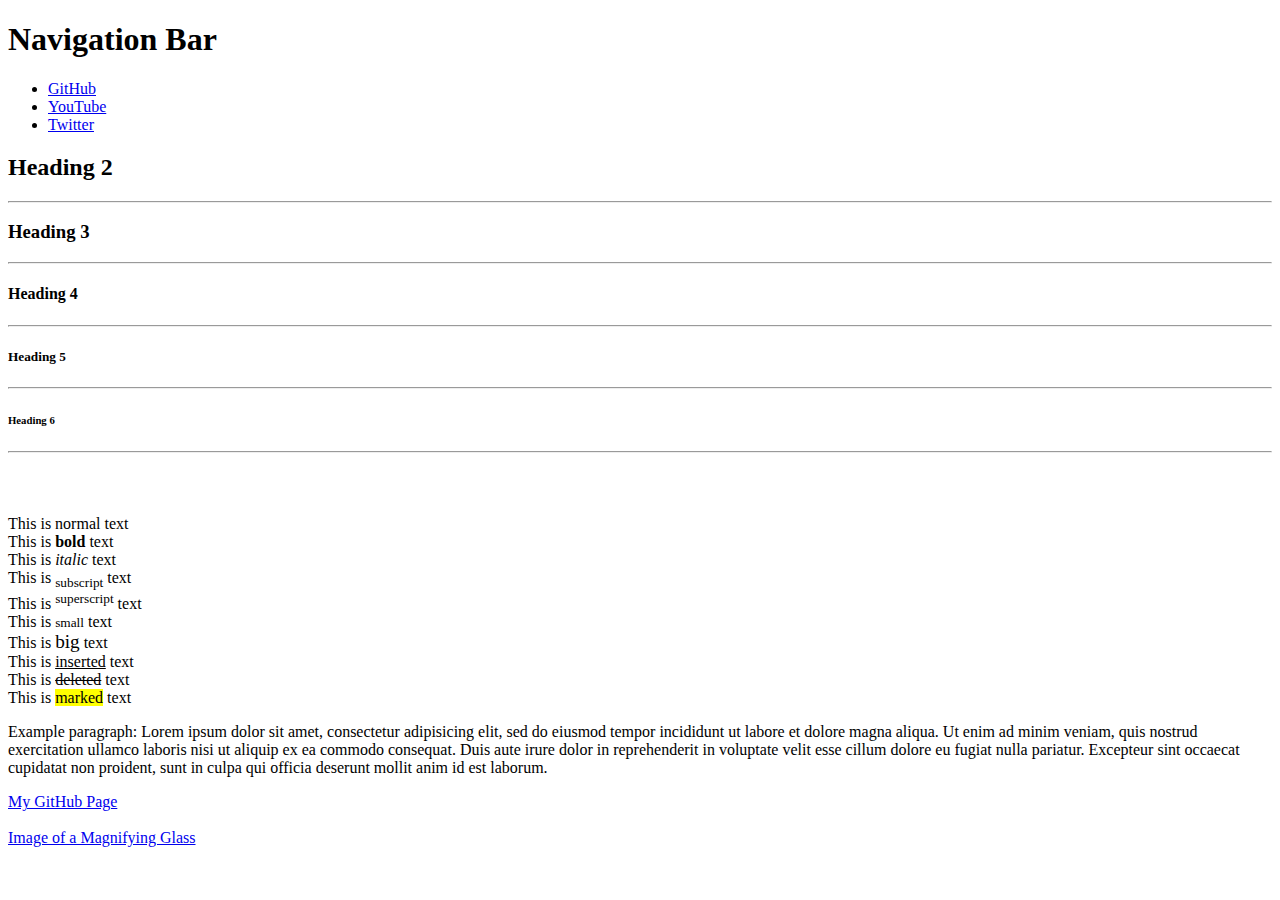
==== index.html @ 382747fb "Add files via upload" ====
<!DOCTYPE html>
<html>

	<head>

		<link rel="stylesheet" type="text/css" href="style.css">
		<title>Test Title</title>
	</head>
	<body>
		<!-- These are headings which get smaller -->
		

		<h1>Navigation Bar</h1>
		<ul>
			<li><a href="https://github.com/bob1774">GitHub</a></li>
			<li><a href="https://www.youtube.com/@sussybob">YouTube</a></li>
			<li><a href="https://twitter.com/SussyBob42069">Twitter</a></li>
		</ul>
		






		<h2>Heading 2</h2>
		<hr>
		<h3>Heading 3</h3>
		<hr>
		<h4>Heading 4</h4>
		<hr>
		<h5>Heading 5</h5>
		<hr>
		<h6>Heading 6</h6>
		<hr>
		<br><br><br>
		<!-- These are some example of modified text, such as bold and italic -->
		This is normal text <br>
		This is <b>bold</b> text <br>
		This is <i>italic</i> text <br>
		This is <sub>subscript</sub> text <br>
		This is <sup>superscript</sup> text <br>
		This is <small>small</small> text <br>
		This is <big>big</big> text <br>
		This is <ins>inserted</ins> text <br>
		This is <del>deleted</del> text <br>
		This is <mark>marked</mark> text <br>

		<!-- This is an example paragraph. If you are using sublime text you can simply type in just Lorem and then press tab to fill out this same text -->
		<p>Example paragraph: Lorem ipsum dolor sit amet, consectetur adipisicing elit, sed do eiusmod
		tempor incididunt ut labore et dolore magna aliqua. Ut enim ad minim veniam,
		quis nostrud exercitation ullamco laboris nisi ut aliquip ex ea commodo
		consequat. Duis aute irure dolor in reprehenderit in voluptate velit esse
		cillum dolore eu fugiat nulla pariatur. Excepteur sint occaecat cupidatat non
		proident, sunt in culpa qui officia deserunt mollit anim id est laborum.</p>

		<!-- This is a hyperlink which will take you to my GitHub Page which will open in a new tab -->
		<a href="https://github.com/bob1774" target =_blank>My GitHub Page</a>
		<br>
		<br>
		<a href="Magnifying_Glass.png" download>Image of a Magnifying Glass</a>

</html>
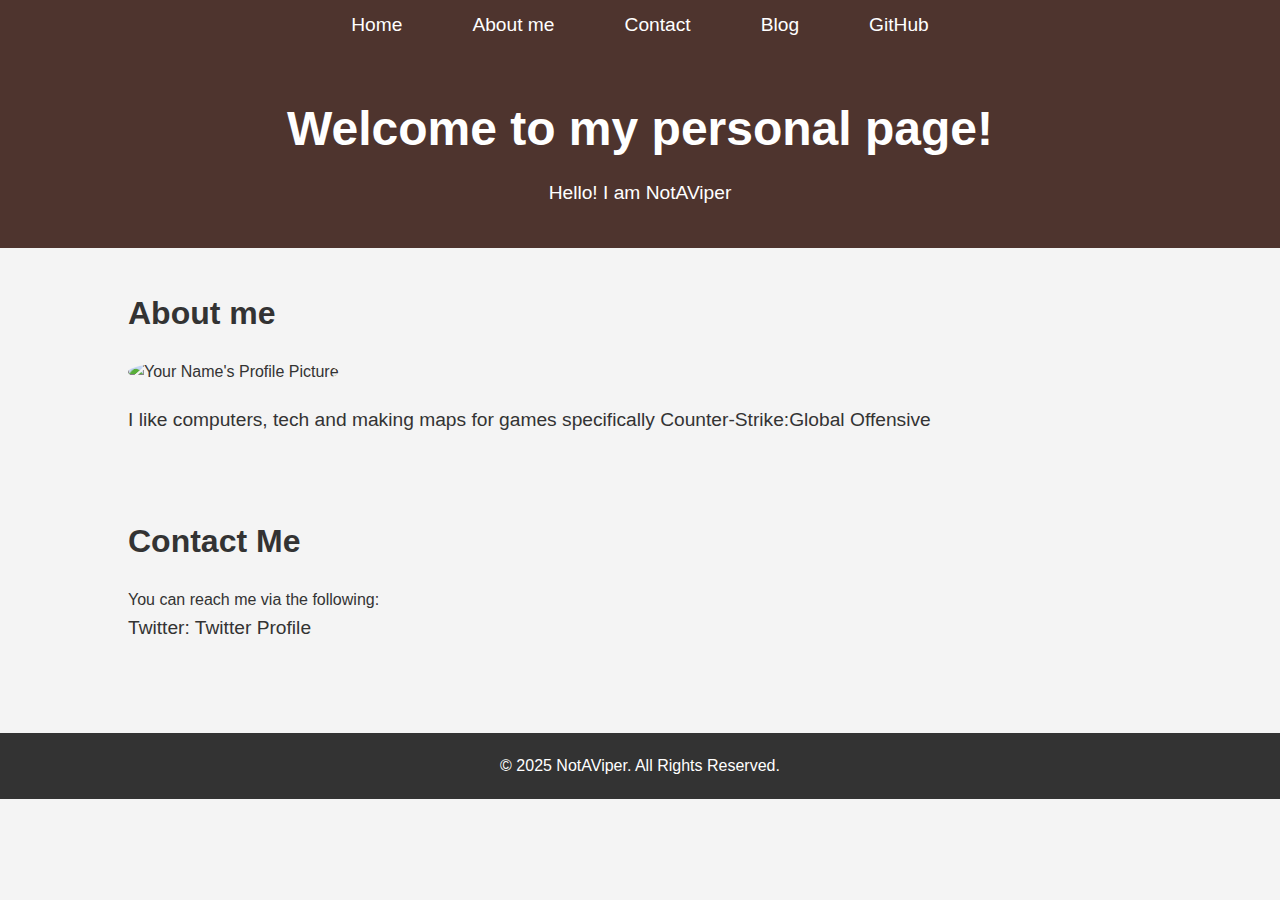
==== commit 4adab667: "Add files via upload" ====
--- a/index.html
+++ b/index.html
@@ -1,63 +1,55 @@
 <!DOCTYPE html>
-<html>
+<html lang="en">
+<head>
+    <meta charset="UTF-8">
+    <meta name="viewport" content="width=device-width, initial-scale=1.0">
+    <meta http-equiv="X-UA-Compatible" content="ie=edge">
+    <title>Welcome!</title>
+    <link rel="stylesheet" href="styles.css">
+</head>
+<body>
 
-	<head>
+    <!-- Sidebar Navigation -->
+    <nav class="sidebar">
+        <ul>
+            <li><a href="index.html">Home</a></li>
+            <li><a href="Za mene.html">About me</a></li>
+            <li><a href="#contact">Contact</a></li>
+            <li><a href="https://your-blog.com" target="_blank">Blog</a></li>
+            <li><a href="https://github.com/NotAViper" target="_blank">GitHub</a></li>
+        </ul>
+    </nav>
 
-		<link rel="stylesheet" type="text/css" href="style.css">
-		<title>Test Title</title>
-	</head>
-	<body>
-		<!-- These are headings which get smaller -->
-		
+    <header>
+        <div class="container">
+            <h1>Welcome to my personal page!</h1>
+            <p>Hello! I am NotAViper</p>
+        </div>
+    </header>
 
-		<h1>Navigation Bar</h1>
-		<ul>
-			<li><a href="https://github.com/bob1774">GitHub</a></li>
-			<li><a href="https://www.youtube.com/@sussybob">YouTube</a></li>
-			<li><a href="https://twitter.com/SussyBob42069">Twitter</a></li>
-		</ul>
-		
+    <section id="about" class="about-me">
+        <div class="container">
+            <h2>About me</h2>
+            <img src="profile.jpg" alt="Your Name's Profile Picture" class="profile-img">
+            <p>I like computers, tech and making maps for games specifically Counter-Strike:Global Offensive</p>
+        </div>
+    </section>
 
+    <section id="contact" class="contact">
+        <div class="container">
+            <h2>Contact Me</h2>
+            <p>You can reach me via the following:</p>
+            <ul>
+                <li>Twitter: <a href="https://twitter.com/NotADamnViper" target="_blank">Twitter Profile</a></li>
+            </ul>
+        </div>
+    </section>
 
+    <footer>
+        <div class="container">
+            <p>&copy; 2025 NotAViper. All Rights Reserved.</p>
+        </div>
+    </footer>
 
-
-
-
-		<h2>Heading 2</h2>
-		<hr>
-		<h3>Heading 3</h3>
-		<hr>
-		<h4>Heading 4</h4>
-		<hr>
-		<h5>Heading 5</h5>
-		<hr>
-		<h6>Heading 6</h6>
-		<hr>
-		<br><br><br>
-		<!-- These are some example of modified text, such as bold and italic -->
-		This is normal text <br>
-		This is <b>bold</b> text <br>
-		This is <i>italic</i> text <br>
-		This is <sub>subscript</sub> text <br>
-		This is <sup>superscript</sup> text <br>
-		This is <small>small</small> text <br>
-		This is <big>big</big> text <br>
-		This is <ins>inserted</ins> text <br>
-		This is <del>deleted</del> text <br>
-		This is <mark>marked</mark> text <br>
-
-		<!-- This is an example paragraph. If you are using sublime text you can simply type in just Lorem and then press tab to fill out this same text -->
-		<p>Example paragraph: Lorem ipsum dolor sit amet, consectetur adipisicing elit, sed do eiusmod
-		tempor incididunt ut labore et dolore magna aliqua. Ut enim ad minim veniam,
-		quis nostrud exercitation ullamco laboris nisi ut aliquip ex ea commodo
-		consequat. Duis aute irure dolor in reprehenderit in voluptate velit esse
-		cillum dolore eu fugiat nulla pariatur. Excepteur sint occaecat cupidatat non
-		proident, sunt in culpa qui officia deserunt mollit anim id est laborum.</p>
-
-		<!-- This is a hyperlink which will take you to my GitHub Page which will open in a new tab -->
-		<a href="https://github.com/bob1774" target =_blank>My GitHub Page</a>
-		<br>
-		<br>
-		<a href="Magnifying_Glass.png" download>Image of a Magnifying Glass</a>
-
-</html>+</body>
+</html>
--- a/styles.css
+++ b/styles.css
@@ -0,0 +1,126 @@
+/* General Reset */
+* {
+    margin: 0;
+    padding: 0;
+    box-sizing: border-box;
+}
+
+/* Body Styles */
+body {
+    font-family: Arial, sans-serif;
+    line-height: 1.6;
+    background-color: #f4f4f4;  /* Lighter background color for the rest of the page */
+    color: #333;  /* Default text color */
+}
+
+/* Sidebar Styles */
+.sidebar {
+    background-color: #4e342e;  /* Dark brown for sidebar */
+    width: 100%;
+    padding: 10px 0;
+    position: sticky;
+    top: 0;
+    z-index: 10;
+}
+
+.sidebar ul {
+    display: flex;
+    justify-content: center;
+    list-style-type: none;
+}
+
+.sidebar ul li {
+    margin: 0 15px;
+}
+
+.sidebar ul li a {
+    color: #fff;
+    text-decoration: none;
+    font-size: 1.2em;
+    padding: 10px 20px;
+}
+
+.sidebar ul li a:hover {
+    background-color: #5e4b42;  /* Lighter brown hover effect */
+    border-radius: 5px;
+}
+
+/* Container (for consistent width) */
+.container {
+    width: 80%;
+    margin: 0 auto;
+    max-width: 1200px;
+}
+
+/* Header Styles */
+header {
+    background-color: #4e342e;  /* Dark brown header */
+    color: #fff;
+    text-align: center;
+    padding: 40px 0;
+}
+
+header h1 {
+    font-size: 3em;
+    margin-bottom: 10px;
+}
+
+header p {
+    font-size: 1.2em;
+}
+
+/* About Me Section */
+section {
+    padding: 40px 0;
+}
+
+section h2 {
+    font-size: 2em;
+    margin-bottom: 20px;
+}
+
+.about-me p {
+    font-size: 1.2em;
+}
+
+/* Profile Image Styles */
+.profile-img {
+    width: 150px;
+    height: 150px;
+    border-radius: 50%;
+    margin-bottom: 20px;
+    object-fit: cover;
+}
+
+/* Contact Section */
+.contact ul {
+    list-style-type: none;
+    padding: 0;
+}
+
+.contact ul li {
+    font-size: 1.2em;
+    margin-bottom: 10px;
+}
+
+.contact a {
+    color: #333;  /* Dark text color for readability */
+    text-decoration: none;
+}
+
+.contact a:hover {
+    text-decoration: underline;
+}
+
+/* Footer Styles */
+footer {
+    background-color: #333;  /* Dark footer */
+    color: #fff;
+    text-align: center;
+    padding: 20px 0;
+    margin-top: 40px;
+}
+
+footer p {
+    font-size: 1em;
+}
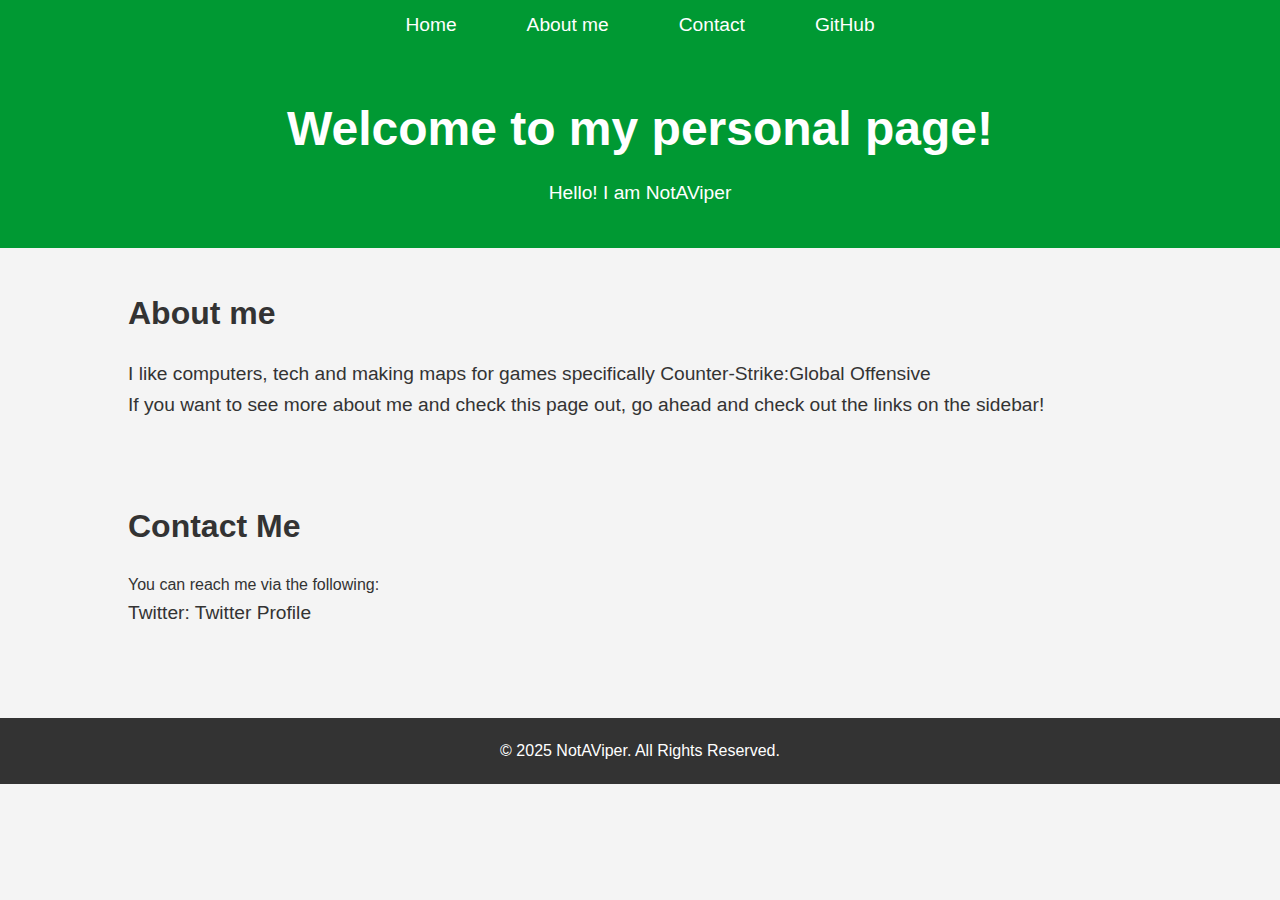
==== commit 509ea703: "New page" ====
--- a/index.html
+++ b/index.html
@@ -13,9 +13,8 @@
     <nav class="sidebar">
         <ul>
             <li><a href="index.html">Home</a></li>
-            <li><a href="Za mene.html">About me</a></li>
-            <li><a href="#contact">Contact</a></li>
-            <li><a href="https://your-blog.com" target="_blank">Blog</a></li>
+            <li><a href="About me.html">About me</a></li>
+            <li><a href="Contact.html">Contact</a></li>
             <li><a href="https://github.com/NotAViper" target="_blank">GitHub</a></li>
         </ul>
     </nav>
@@ -30,8 +29,8 @@
     <section id="about" class="about-me">
         <div class="container">
             <h2>About me</h2>
-            <img src="profile.jpg" alt="Your Name's Profile Picture" class="profile-img">
             <p>I like computers, tech and making maps for games specifically Counter-Strike:Global Offensive</p>
+            <p>If you want to see more about me and check this page out, go ahead and check out the links on the sidebar!</p>
         </div>
     </section>
 
--- a/styles.css
+++ b/styles.css
@@ -15,7 +15,7 @@
 
 /* Sidebar Styles */
 .sidebar {
-    background-color: #4e342e;  /* Dark brown for sidebar */
+    background-color: #009933;  /* Dark green for sidebar */
     width: 100%;
     padding: 10px 0;
     position: sticky;
@@ -41,7 +41,7 @@
 }
 
 .sidebar ul li a:hover {
-    background-color: #5e4b42;  /* Lighter brown hover effect */
+    background-color: #00ff00;  /* Lighter green hover effect */
     border-radius: 5px;
 }
 
@@ -54,7 +54,7 @@
 
 /* Header Styles */
 header {
-    background-color: #4e342e;  /* Dark brown header */
+    background-color: #009933;  /* Dark green header */
     color: #fff;
     text-align: center;
     padding: 40px 0;
@@ -81,15 +81,6 @@
 
 .about-me p {
     font-size: 1.2em;
-}
-
-/* Profile Image Styles */
-.profile-img {
-    width: 150px;
-    height: 150px;
-    border-radius: 50%;
-    margin-bottom: 20px;
-    object-fit: cover;
 }
 
 /* Contact Section */
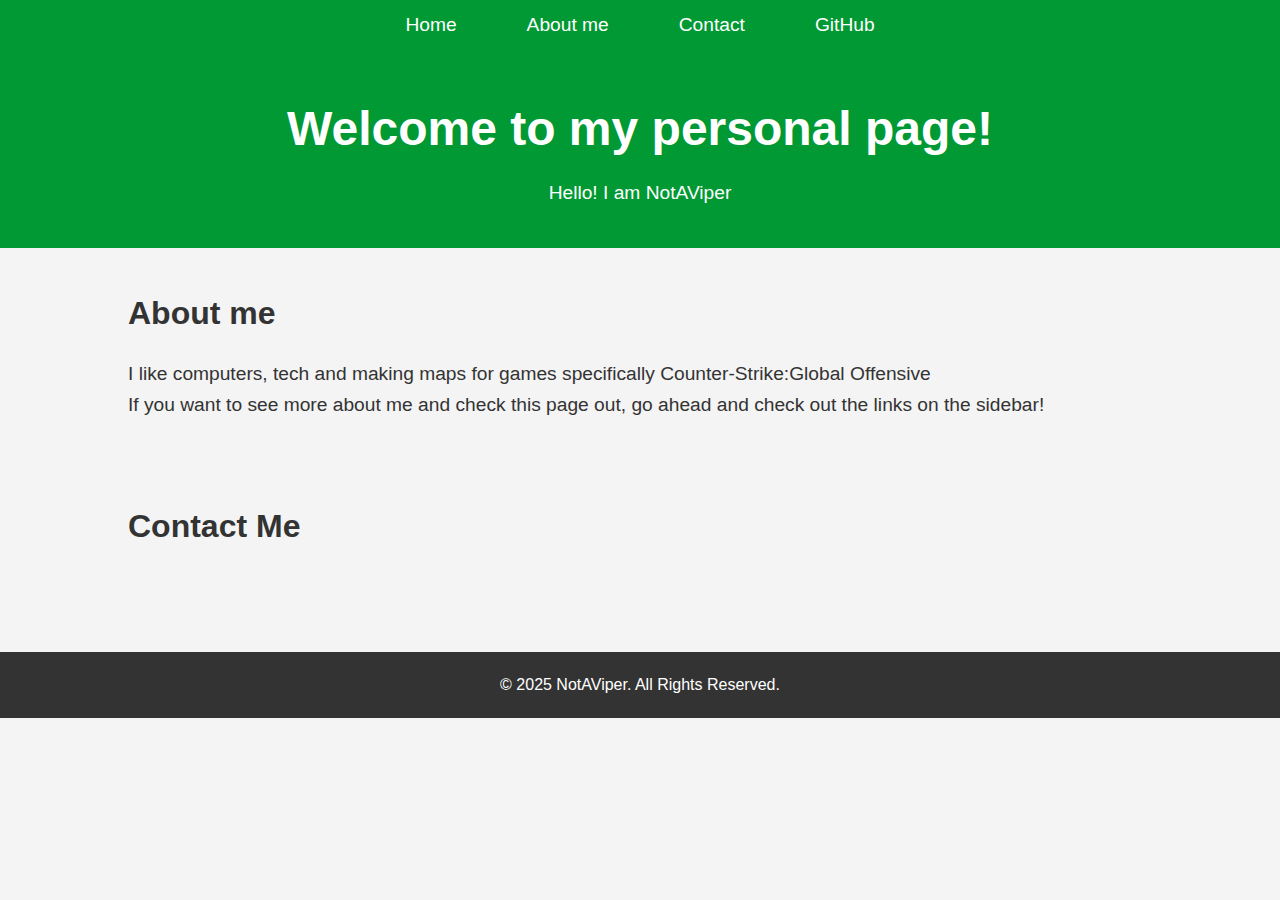
==== commit fd11258f: "Update index.html" ====
--- a/index.html
+++ b/index.html
@@ -36,11 +36,7 @@
 
     <section id="contact" class="contact">
         <div class="container">
-            <h2>Contact Me</h2>
-            <p>You can reach me via the following:</p>
-            <ul>
-                <li>Twitter: <a href="https://twitter.com/NotADamnViper" target="_blank">Twitter Profile</a></li>
-            </ul>
+            <h2><a href="Contact.html">Contact Me</a></h2>
         </div>
     </section>
 
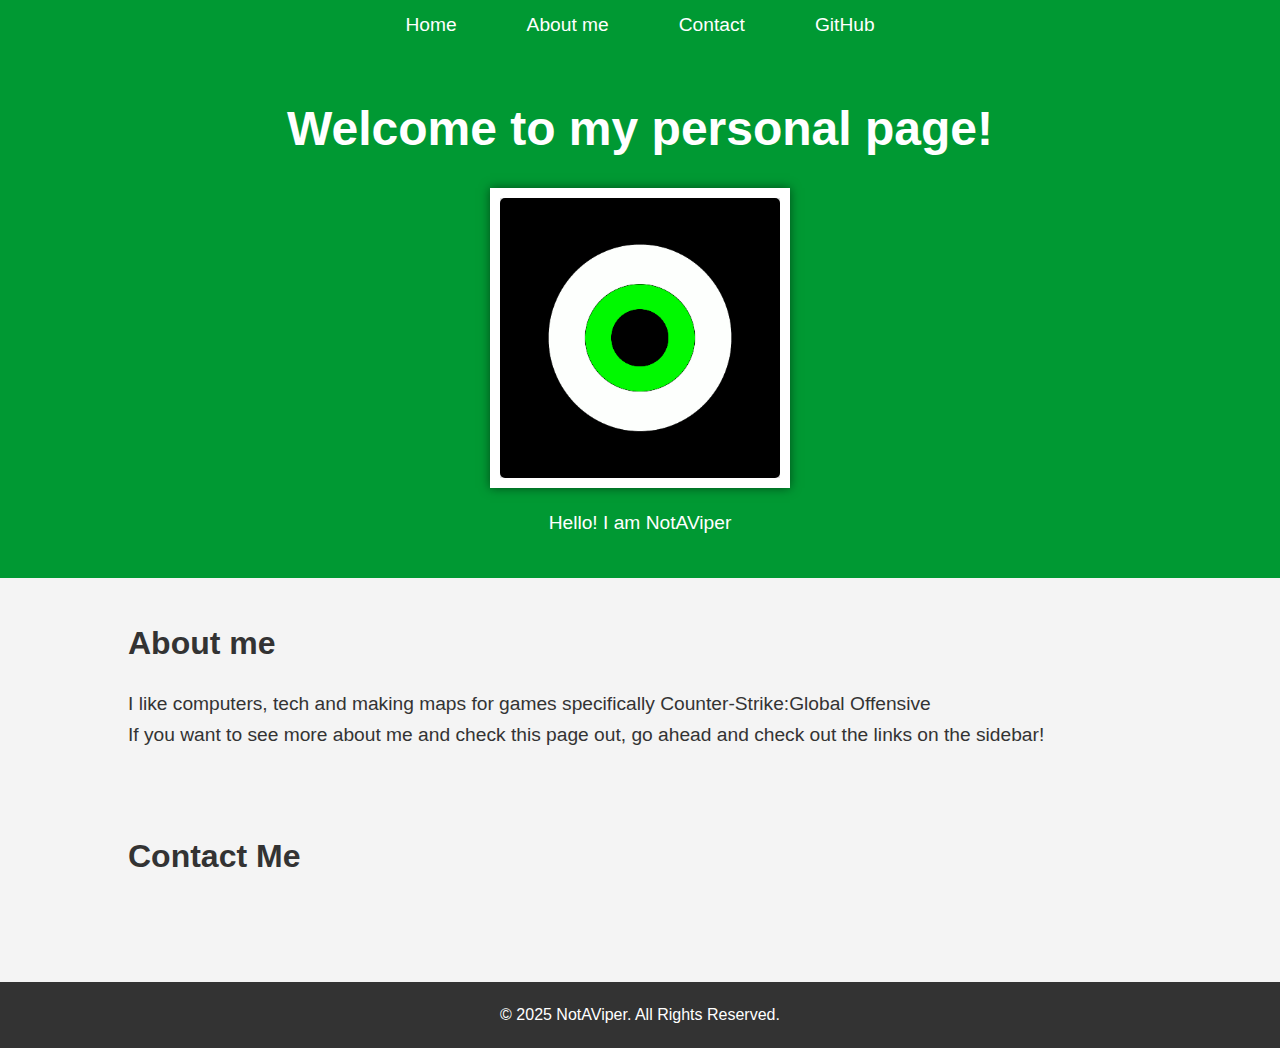
==== commit 028f6ffb: "Profile Picture" ====
--- a/index.html
+++ b/index.html
@@ -22,6 +22,9 @@
     <header>
         <div class="container">
             <h1>Welcome to my personal page!</h1>
+            <div class="picture-frame">
+    <img src="Profile.png" alt="Profile Picture">
+</div>
             <p>Hello! I am NotAViper</p>
         </div>
     </header>
--- a/styles.css
+++ b/styles.css
@@ -115,3 +115,55 @@
 footer p {
     font-size: 1em;
 }
+
+/* Glow Animation */
+@keyframes glow {
+    0% {
+        text-shadow: 0 0 5px #00ff00, 0 0 10px #00ff00, 0 0 15px #00ff00;
+    }
+    50% {
+        text-shadow: 0 0 10px #00ff00, 0 0 20px #00ff00, 0 0 30px #00ff00;
+    }
+    100% {
+        text-shadow: 0 0 5px #00ff00, 0 0 10px #00ff00, 0 0 15px #00ff00;
+    }
+}
+
+/* Applying glow animation to header h1 */
+header h1 {
+    font-size: 3em;
+    margin-bottom: 10px;
+    animation: glow 1.5s ease-in-out infinite alternate;
+}
+
+/* Sidebar Links Glow Animation */
+.sidebar ul li a:hover {
+    background-color: #00ff00;  /* Lighter green hover effect */
+    border-radius: 5px;
+    animation: glow 1.5s ease-in-out infinite alternate;
+}
+
+/* Optional: Glow effect for links in contact section */
+.contact a:hover {
+    text-decoration: underline;
+    animation: glow 1.5s ease-in-out infinite alternate;
+}
+
+.picture-frame {
+    width: 300px; /* Adjust size as needed */
+    height: 300px; /* Adjust size as needed */
+    border: 10px solid #fff; /* White frame */
+    box-shadow: 0 0 10px rgba(0, 0, 0, 0.5); /* Soft shadow for depth */
+    margin: 20px auto; /* Center the frame */
+    display: flex;
+    justify-content: center;
+    align-items: center;
+    background-color: #ddd; /* Light gray background */
+}
+
+.picture-frame img {
+    width: 100%;
+    height: 100%;
+    object-fit: cover; /* Ensures the image fits well */
+    border-radius: 5px;
+}